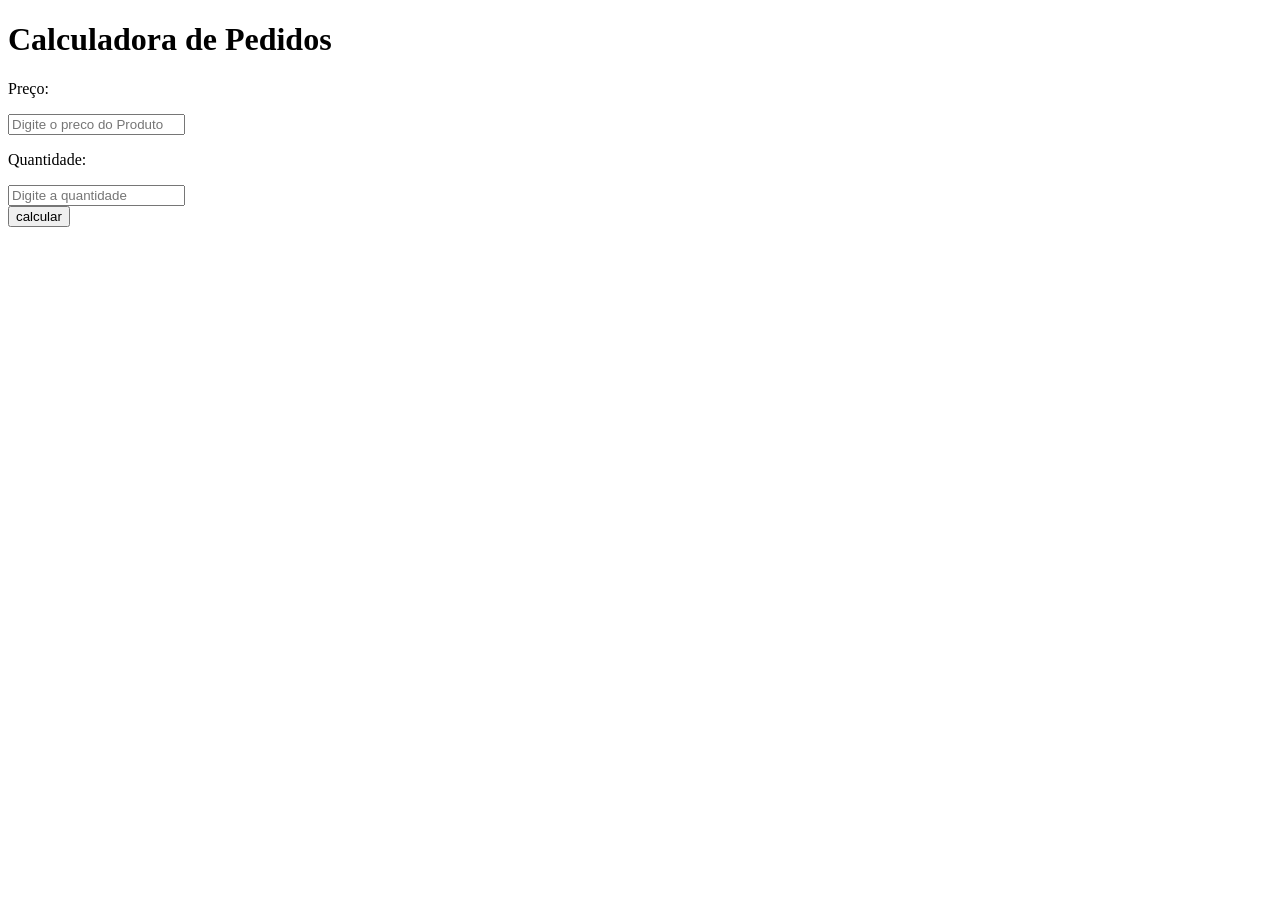
==== Cp1/index.html @ cc265fbf "cp1-1" ====
<!DOCTYPE html>
<html lang="en">
<head>
    <meta charset="UTF-8">
    <meta name="viewport" content="width=device-width, initial-scale=1.0">
    <title>Cp1</title>
    <script src="Scripts.js" defer></script>
    <link rel="stylesheet" href="Style.css">
</head>
<body>
    
<h1>Calculadora de Pedidos</h1>
    <div>
        <p>Preço: </p>
        <input type="number"  id="preco" placeholder="Digite o preco do Produto">
        <p>Quantidade: </p>
        <input type="number" id="quantidade" placeholder="Digite a quantidade" >
    </div>
    <div>
        <button onclick="calcular()" id="calcular">calcular</button>
    </div>





</div>

    
</body>
</html>
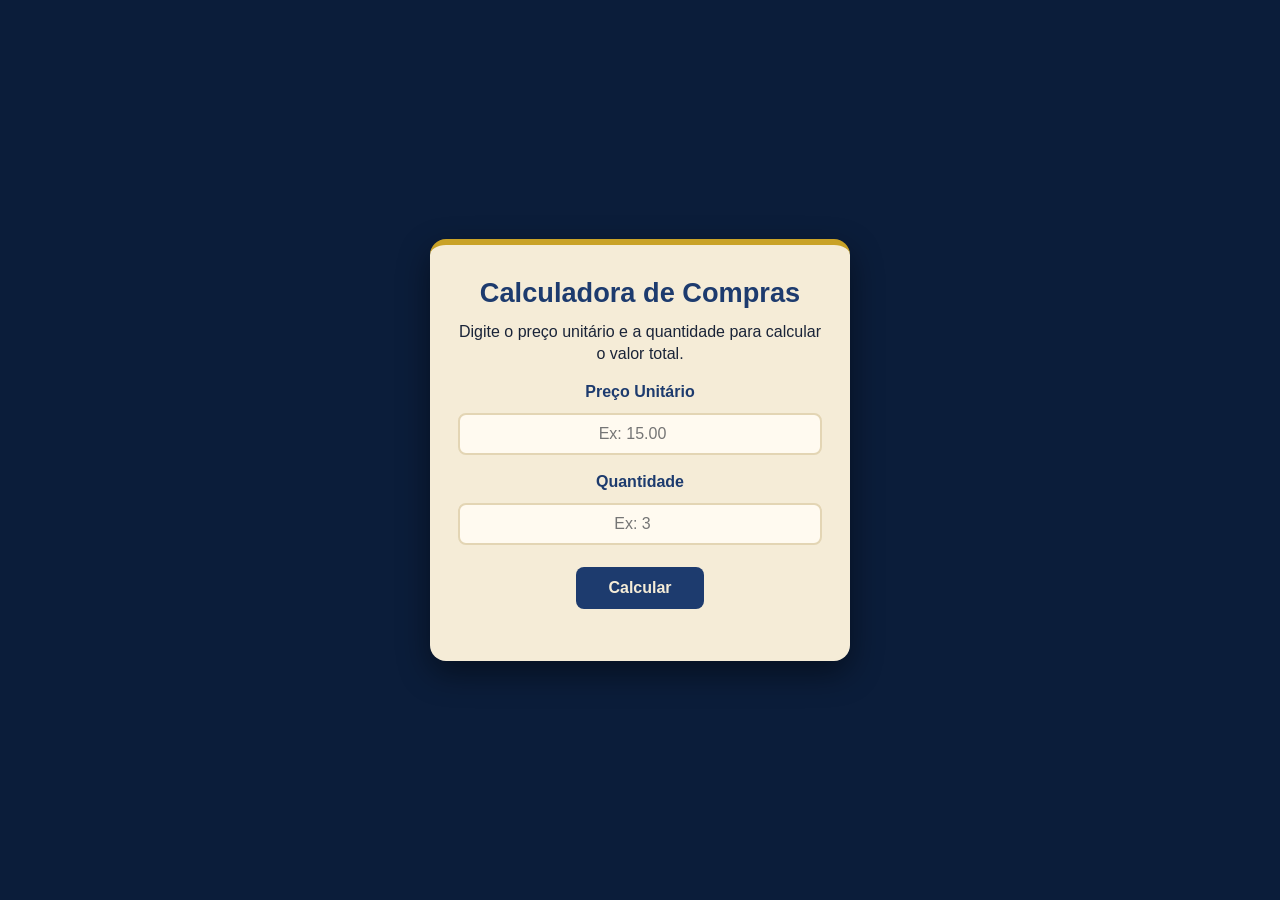
==== commit 4ebe600d: "HTML + CSS + JS (ok enviar) aprovado" ====
--- a/Cp1/index.html
+++ b/Cp1/index.html
@@ -1,31 +1,25 @@
-<!DOCTYPE html>
-<html lang="en">
-<head>
-    <meta charset="UTF-8">
-    <meta name="viewport" content="width=device-width, initial-scale=1.0">
-    <title>Cp1</title>
+<!doctype html>
+<html lang="pt-BR">
+  <head>
+    <meta charset="UTF-8" />
+    <meta name="viewport" content="width=device-width, initial-scale=1.0" />
+    <title>Calculadora de Compras - Checkpoint 1</title>
+    <link rel="stylesheet" href="Style.css" />
     <script src="Scripts.js" defer></script>
-    <link rel="stylesheet" href="Style.css">
-</head>
-<body>
-    
-<h1>Calculadora de Pedidos</h1>
-    <div>
-        <p>Preço: </p>
-        <input type="number"  id="preco" placeholder="Digite o preco do Produto">
-        <p>Quantidade: </p>
-        <input type="number" id="quantidade" placeholder="Digite a quantidade" >
-    </div>
-    <div>
-        <button onclick="calcular()" id="calcular">calcular</button>
-    </div>
+  </head>
+  <body>
+    <main>
+      <h1>Calculadora de Compras</h1>
+      <p>Digite o preço unitário e a quantidade para calcular o valor total.</p>
 
+      <label for="preco">Preço Unitário</label>
+      <input type="number" id="preco" placeholder="Ex: 15.00" />
 
+      <label for="quantidade">Quantidade</label>
+      <input type="number" id="quantidade" placeholder="Ex: 3" />
 
-
-
-</div>
-
-    
-</body>
-</html>+      <button onclick="calcular()" id="calcular">Calcular</button>
+      <p id="resultado"></p>
+    </main>
+  </body>
+</html>
--- a/Cp1/Style.css
+++ b/Cp1/Style.css
@@ -0,0 +1,106 @@
+:root {
+  --azul-escuro: #0b1d3a;
+  --azul-medio: #1d3b6e;
+  --azul-claro: #3d6bb3;
+  --bege: #f5ecd7;
+  --bege-escuro: #e3d5b4;
+  --dourado: #c9a227;
+  --texto: #1a2438;
+  --sucesso: #2e7d5b;
+}
+
+* {
+  box-sizing: border-box;
+  margin: 0;
+  padding: 0;
+}
+
+body {
+  min-height: 100vh;
+  display: flex;
+  justify-content: center;
+  align-items: center;
+  background: var(--azul-escuro);
+  color: var(--texto);
+  font-family: "Segoe UI", Tahoma, Arial, sans-serif;
+  text-align: center;
+  padding: 16px;
+}
+
+main {
+  width: 100%;
+  max-width: 420px;
+  display: flex;
+  flex-direction: column;
+  align-items: center;
+  gap: 12px;
+  background: var(--bege);
+  padding: 32px 28px;
+  border-radius: 16px;
+  border-top: 6px solid var(--dourado);
+  box-shadow: 0 12px 32px rgba(0, 0, 0, 0.45);
+}
+
+h1 {
+  color: var(--azul-medio);
+  font-size: 1.7rem;
+}
+
+p {
+  color: var(--texto);
+  line-height: 1.4;
+}
+
+label {
+  width: 100%;
+  font-weight: 600;
+  color: var(--azul-medio);
+  text-align: center;
+  margin-top: 6px;
+}
+
+input {
+  width: 100%;
+  padding: 10px 12px;
+  border: 2px solid var(--bege-escuro);
+  border-radius: 8px;
+  background: #fffaf0;
+  color: var(--texto);
+  font-size: 1rem;
+  text-align: center;
+  outline: none;
+  transition: border-color 0.2s, box-shadow 0.2s;
+}
+
+input:focus {
+  border-color: var(--azul-claro);
+  box-shadow: 0 0 0 3px rgba(61, 107, 179, 0.25);
+}
+
+button {
+  margin-top: 10px;
+  padding: 12px 32px;
+  border: none;
+  border-radius: 8px;
+  background: var(--azul-medio);
+  color: var(--bege);
+  font-size: 1rem;
+  font-weight: 600;
+  cursor: pointer;
+  transition: background 0.2s, transform 0.1s;
+}
+
+button:hover {
+  background: var(--azul-claro);
+}
+
+button:active {
+  transform: scale(0.97);
+}
+
+#resultado {
+  margin-top: 8px;
+  font-size: 1.2rem;
+  font-weight: 700;
+  color: var(--sucesso);
+}
